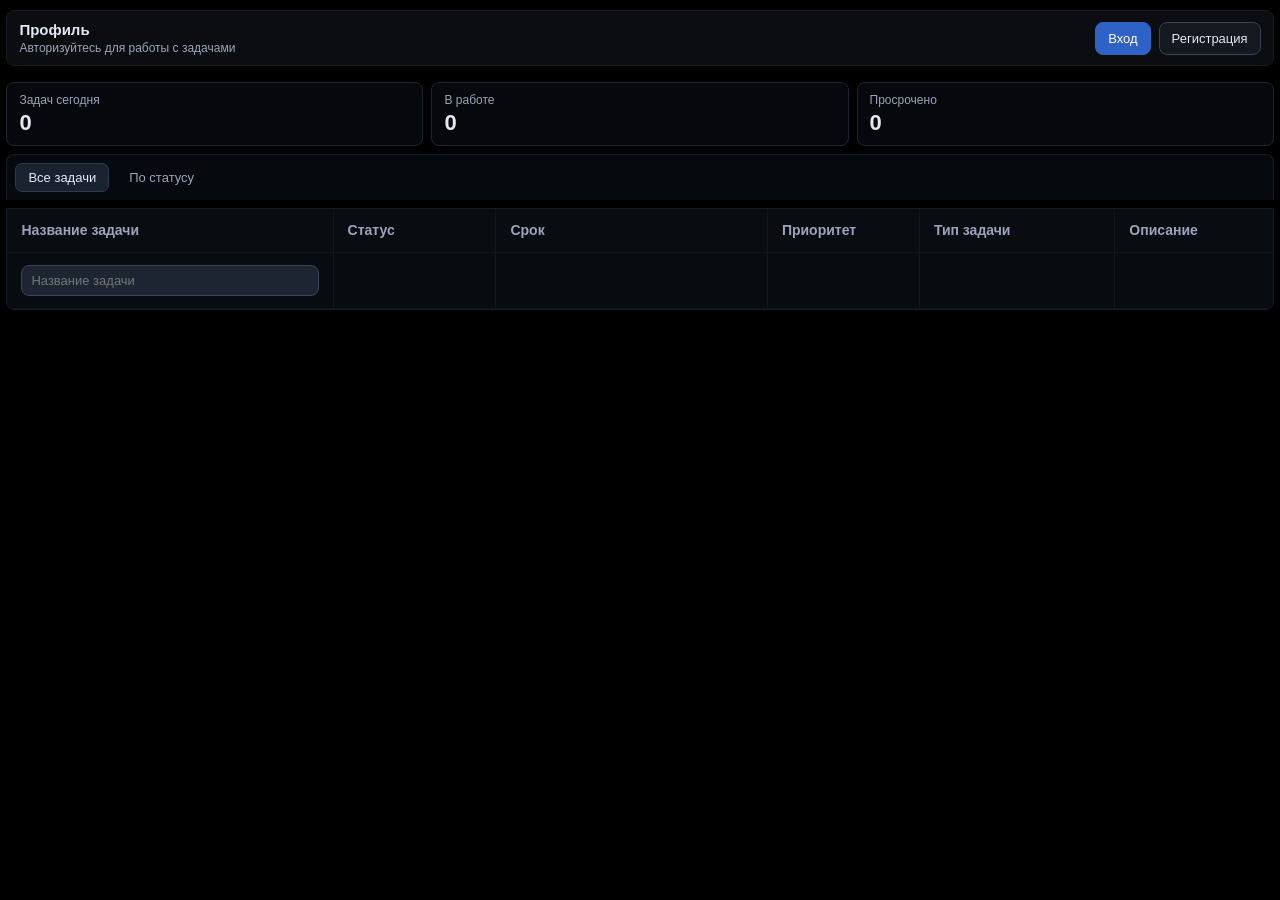
==== app/frontend/index.html @ 1cf3a7f3 "Внесены изменения: 1.Убран столбец с оценкой. 2.Сделан фильтр по статусу задачи. 3.Кнопка "Экспорт" " ====
<!doctype html>
<html lang="ru">
<head>
  <meta charset="UTF-8">
  <meta name="viewport" content="width=device-width, initial-scale=1.0">
  <title>TaskNotify</title>
  <link rel="stylesheet" href="./styles.css">
</head>
<body>
  <div class="workspace">
    <main class="main-content">
      <div class="auth-topbar">
        <div class="auth-title">
          <strong>Профиль</strong>
          <span>Авторизуйтесь для работы с задачами</span>
        </div>
        <div class="auth-actions">
          <button class="btn btn-primary" type="button">Вход</button>
          <button class="btn" type="button">Регистрация</button>
        </div>
      </div>

      <section class="dashboard-strip">
        <article class="stat-card">
          <span>Задач сегодня</span>
          <strong id="tasksTodayCount">0</strong>
        </article>
        <article class="stat-card">
          <span>В работе</span>
          <strong id="inProgressCount">0</strong>
        </article>
        <article class="stat-card">
          <span>Просрочено</span>
          <strong id="overdueCount">0</strong>
        </article>
      </section>

      <header class="views-bar">
        <button class="view-tab active" type="button" data-view="all">Все задачи</button>
        <button id="statusViewTab" class="view-tab" type="button" data-view="status">По статусу</button>
      </header>

      <section id="statusFilterPopover" class="status-filter-popover hidden" aria-label="Фильтр задач по статусу">
        <select id="statusViewSelect" class="status-filter-select" size="3" aria-label="Фильтр по статусу">
          <option value="Не начато">Не начато</option>
          <option value="В процессе">В процессе</option>
          <option value="Выполнено">Выполнено</option>
        </select>
      </section>

      <section class="table-wrap">
        <table class="tasks-table">
          <thead>
            <tr>
              <th>Название задачи</th>
              <th>Статус</th>
              <th>Срок</th>
              <th>Приоритет</th>
              <th>Тип задачи</th>
              <th>Описание</th>
            </tr>
          </thead>
          <tbody>
            <tr class="new-task-row">
              <td>
                <div class="inline-name-cell">
                  <input id="taskNameInput" class="table-input" type="text" placeholder="Название задачи">
                  <button class="btn btn-primary btn-inline-add hidden" id="addTaskBtn" type="button">Добавить</button>
                </div>
              </td>
              <td>
                <button id="taskStatusDisplay" class="cell-display" type="button" aria-label="Выбрать статус задачи">Не начато</button>
                <select id="taskStatusInput" class="table-input is-collapsed" aria-label="Статус задачи">
                  <option value="Не начато" selected>Не начато</option>
                  <option value="В процессе">В процессе</option>
                  <option value="Выполнено">Выполнено</option>
                </select>
              </td>
              <td>
                <button id="taskDeadlineTrigger" class="date-trigger hidden" type="button" data-start="" data-end="">Указать дедлайн</button>
              </td>
              <td>
                <select id="taskPriorityInput" class="table-input hidden" aria-label="Приоритет">
                  <option value="Низкий">Низкий</option>
                  <option value="Средний">Средний</option>
                  <option value="Высокий">Высокий</option>
                </select>
              </td>
              <td>
                <button id="taskTypeDisplay" class="cell-display" type="button" aria-label="Указать тип задачи">Указать тип</button>
                <input id="taskTypeInput" class="table-input is-collapsed" type="text" placeholder="Тип задачи">
              </td>
              <td>
                <textarea id="taskDescriptionInput" class="table-input hidden" placeholder="Описание"></textarea>
              </td>
            </tr>
          </tbody>
        </table>
      </section>

      <section class="date-popover hidden" id="deadlinePopover" aria-label="Deadline picker">
        <h3>Дедлайны задачи</h3>
        <label class="field">
          <span>Начало выполнения</span>
          <input id="startDateInput" type="date">
        </label>
        <label class="field">
          <span>Конец выполнения</span>
          <input id="endDateInput" type="date">
        </label>
        <div class="popover-actions">
          <button class="btn btn-primary" id="saveDatesBtn" type="button">Сохранить</button>
          <button class="btn" id="closePopoverBtn" type="button">Закрыть</button>
        </div>
      </section>
    </main>
  </div>

  <script src="./script.js"></script>
</body>
</html>
---- app/frontend/styles.css ----
:root {
  --bg: #050607;
  --panel: #0b0d10;
  --panel-2: #14181f;
  --line: #171b23;
  --line-soft: #12161d;
  --text: #e2e8f4;
  --muted: #9aa4bb;
}

* {
  box-sizing: border-box;
}

html, body {
  margin: 0;
  min-height: 100%;
  background: #000;
  color: var(--text);
  font-family: Inter, "Segoe UI", Arial, sans-serif;
  color-scheme: dark;
}

.workspace {
  width: min(1700px, 99vw);
  margin: 10px auto;
}

.main-content {
  display: grid;
  gap: 8px;
}

.auth-topbar {
  display: flex;
  justify-content: space-between;
  align-items: center;
  gap: 12px;
  background: var(--panel);
  border: 1px solid var(--line);
  border-radius: 8px;
  padding: 10px 12px;
  margin-bottom: 8px;
}

.dashboard-strip {
  display: grid;
  grid-template-columns: repeat(3, minmax(0, 1fr));
  gap: 8px;
}

.hidden {
  display: none;
}

.stat-card {
  background: #06080c;
  border: 1px solid #1f2530;
  border-radius: 8px;
  padding: 10px 12px;
  display: grid;
  gap: 4px;
}

.stat-card span {
  color: var(--muted);
  font-size: 12px;
}

.stat-card strong {
  font-size: 22px;
  line-height: 1.1;
}

.auth-title {
  display: grid;
  gap: 3px;
}

.auth-title strong {
  font-size: 15px;
}

.auth-title span {
  color: var(--muted);
  font-size: 12px;
}

.auth-actions {
  display: flex;
  gap: 8px;
}

.btn {
  border-radius: 8px;
  border: 1px solid #394257;
  background: var(--panel-2);
  color: var(--text);
  padding: 8px 12px;
  font-size: 13px;
  cursor: pointer;
}

.btn-primary {
  border-color: #2f62c6;
  background: #2f62c6;
  color: #fff;
}

.views-bar {
  display: flex;
  gap: 7px;
  padding: 8px;
  border: 1px solid var(--line);
  border-bottom: none;
  background: #06090d;
  border-radius: 8px 8px 0 0;
}

.view-tab {
  border: 1px solid transparent;
  background: transparent;
  color: var(--muted);
  border-radius: 7px;
  padding: 6px 12px;
  font-size: 13px;
  cursor: pointer;
}

.view-tab.active {
  color: var(--text);
  background: #1a2230;
  border-color: #2d3a50;
}

.status-filter-popover {
  position: absolute;
  width: 170px;
  background: #151b25;
  border: 1px solid #303749;
  border-radius: 8px;
  box-shadow: 0 10px 24px rgba(0, 0, 0, 0.45);
  padding: 8px;
  z-index: 18;
}

.status-filter-select {
  width: 100%;
  border: 1px solid #3b4459;
  border-radius: 7px;
  padding: 5px 8px;
  background: #212836;
  color: var(--text);
  font-size: 12px;
}

.table-wrap {
  overflow-x: auto;
  border: 1px solid var(--line);
  border-radius: 0 0 8px 8px;
  background: #06080b;
}

.tasks-table {
  width: 100%;
  min-width: 1520px;
  border-collapse: collapse;
}

.tasks-table th,
.tasks-table td {
  border-right: 1px solid var(--line-soft);
  border-bottom: 1px solid var(--line-soft);
  padding: 12px 14px;
  font-size: 14px;
  line-height: 1.35;
  white-space: nowrap;
  text-align: left;
}

.tasks-table th {
  color: var(--muted);
  font-size: 14px;
  font-weight: 600;
  background: #090c11;
}

.cell-input,
.cell-select,
.cell-textarea {
  width: 100%;
  border: 1px solid #3b4459;
  border-radius: 8px;
  padding: 7px 9px;
  background: #1d2533;
  color: var(--text);
  font-size: 13px;
}

.cell-textarea {
  resize: vertical;
  min-height: 64px;
}

.tasks-table th:last-child,
.tasks-table td:last-child {
  border-right: none;
}

.tasks-table tbody td {
  background: #080b10;
}

.tasks-table tbody tr:hover td {
  background: #0d121a;
}

.tasks-table td:nth-child(1) { width: 300px; }
.tasks-table td:nth-child(2) { width: 150px; }
.tasks-table td:nth-child(3) { width: 250px; }
.tasks-table td:nth-child(4) { width: 140px; }
.tasks-table td:nth-child(5) { width: 180px; }
.tasks-table td:nth-child(6) { width: 380px; max-width: 380px; overflow: hidden; text-overflow: ellipsis; }

.new-task-row td {
  background: #0b1119;
}

/* Compact add-row until task title is typed. */
.new-task-row.is-compact td:not(:first-child) {
  padding-top: 0;
  padding-bottom: 0;
}

.new-task-row.is-compact td:not(:first-child) > * {
  display: none !important;
}

.table-input {
  width: 100%;
  border: 1px solid #3b4459;
  border-radius: 8px;
  padding: 7px 9px;
  background: #1d2533;
  color: var(--text);
  font-size: 13px;
}

.table-input.is-collapsed {
  display: none;
}

.cell-display {
  width: 100%;
  text-align: left;
  border: 1px dashed #3b4459;
  border-radius: 8px;
  padding: 7px 9px;
  background: #0f1420;
  color: var(--muted);
  font-size: 13px;
  cursor: pointer;
}

.cell-display.has-value {
  border-style: solid;
  background: #121a27;
  color: var(--text);
}

.inline-name-cell {
  display: flex;
  gap: 8px;
  align-items: center;
}

.task-title-wrap {
  display: flex;
  gap: 10px;
  align-items: center;
  justify-content: space-between;
}

.btn-danger {
  border-color: #7a2b2b;
  background: #3a1818;
  color: #ffd7d7;
}

.btn-inline-delete {
  white-space: nowrap;
  padding: 7px 10px;
}

/* Hide delete action until user intent (hover/focus). */
.delete-task-btn {
  opacity: 0;
  pointer-events: none;
  transform: translateY(1px);
  transition: opacity 120ms ease, transform 120ms ease;
}

.tasks-table tbody tr:hover .delete-task-btn,
.tasks-table tbody tr:focus-within .delete-task-btn {
  opacity: 1;
  pointer-events: auto;
  transform: translateY(0);
}


.inline-date-inputs {
  display: grid;
  grid-template-columns: 1fr 1fr;
  gap: 6px;
}

.btn-inline-add {
  white-space: nowrap;
  padding: 7px 10px;
}

.pill {
  display: inline-block;
  border-radius: 999px;
  padding: 3px 11px;
  font-size: 12px;
  border: 1px solid transparent;
}

.done { color: #8dddb9; background: #1b3a30; }
.progress { color: #9bc7ff; background: #1e3654; }
.neutral { color: #c6ccda; background: #2b303a; }
.danger { color: #ffc0c0; background: #4c2626; }
.amber { color: #f9de96; background: #4b3d22; }
.violet { color: #efc6f6; background: #4a2a51; }
.mint { color: #99e4d3; background: #1f4a45; }
.mint-outline { color: #8ad7c4; background: #1a3431; border-color: #2d6459; }

.date-trigger {
  border: none;
  background: transparent;
  color: #9fc0ff;
  padding: 0;
  font: inherit;
  cursor: pointer;
  text-decoration: underline;
  text-underline-offset: 3px;
}

.date-popover {
  position: absolute;
  width: 340px;
  background: #171c26;
  border: 1px solid #303749;
  border-radius: 10px;
  box-shadow: 0 16px 30px rgba(0, 0, 0, 0.55);
  padding: 12px;
  z-index: 20;
}

.date-popover.hidden {
  display: none;
}

.date-popover h3 {
  margin: 0 0 12px;
  font-size: 15px;
}

.field {
  display: grid;
  gap: 7px;
  margin-bottom: 11px;
}

.field span {
  color: var(--muted);
  font-size: 12px;
}

.field input,
.field select,
.field textarea {
  width: 100%;
  border: 1px solid #3b4459;
  border-radius: 8px;
  padding: 8px 10px;
  background: #212836;
  color: var(--text);
  font-size: 13px;
}

.field textarea {
  resize: vertical;
  min-height: 72px;
}

.popover-actions {
  display: flex;
  gap: 8px;
  justify-content: flex-end;
}

@media (max-width: 1080px) {
  .auth-topbar {
    flex-wrap: wrap;
  }

  .dashboard-strip {
    grid-template-columns: repeat(2, minmax(0, 1fr));
  }

  .inline-date-inputs {
    grid-template-columns: 1fr;
  }

  .date-popover {
    position: fixed;
    inset: auto 12px 12px 12px;
    width: auto;
  }
}
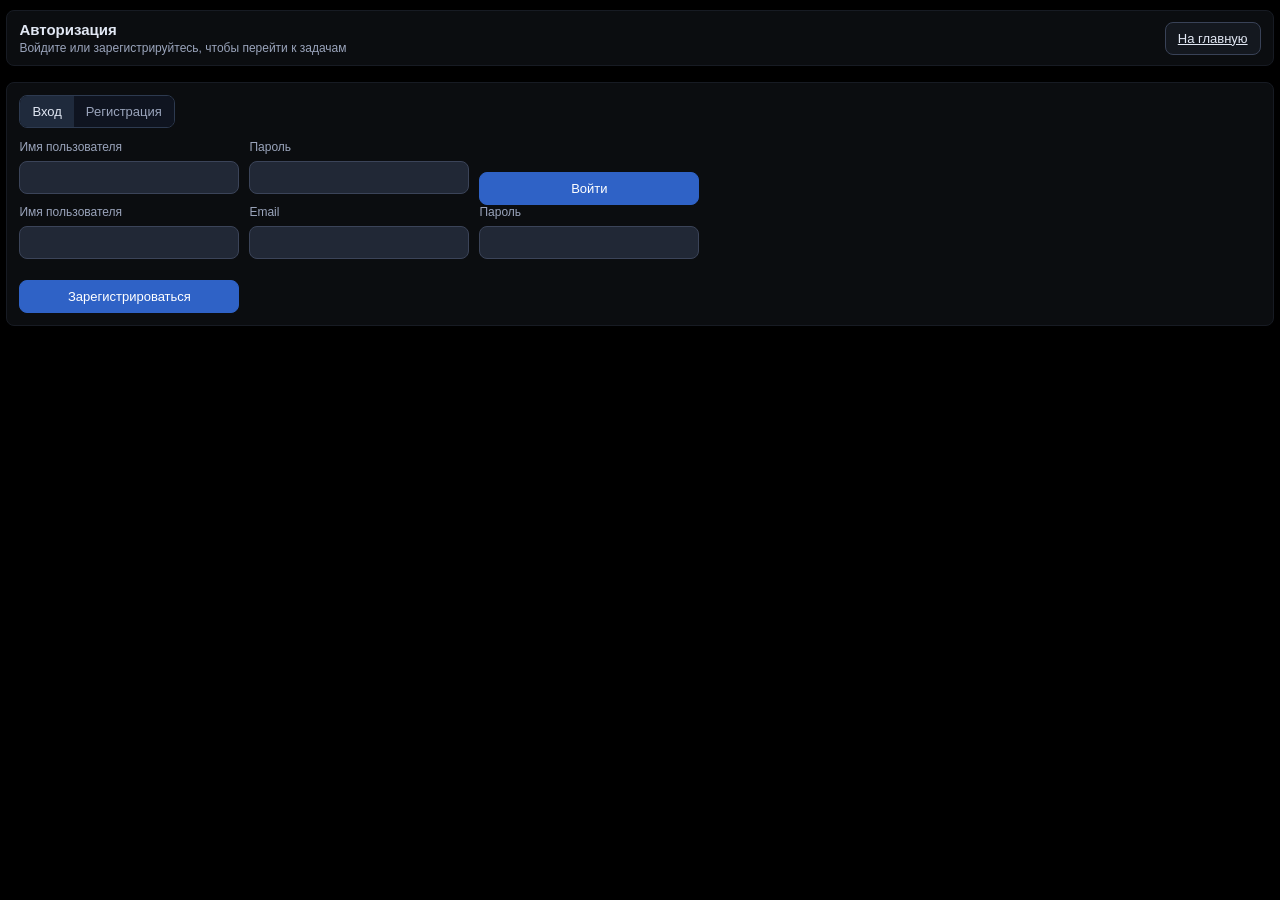
==== commit 9481695b: "temp" ====
--- a/app/frontend/index.html
+++ b/app/frontend/index.html
@@ -11,12 +11,12 @@
     <main class="main-content">
       <div class="auth-topbar">
         <div class="auth-title">
-          <strong>Профиль</strong>
-          <span>Авторизуйтесь для работы с задачами</span>
+          <strong id="authHeaderTitle">Профиль</strong>
+          <span id="authHeaderSubtitle">Загрузка профиля...</span>
         </div>
         <div class="auth-actions">
-          <button class="btn btn-primary" type="button">Вход</button>
-          <button class="btn" type="button">Регистрация</button>
+          <a class="btn hidden" id="goAuthLink" href="./auth.html">Вход / регистрация</a>
+          <button id="logoutBtn" class="btn btn-danger" type="button">Выйти</button>
         </div>
       </div>
 
--- a/app/frontend/styles.css
+++ b/app/frontend/styles.css
@@ -89,6 +89,56 @@
 .auth-actions {
   display: flex;
   gap: 8px;
+}
+
+.auth-panel {
+  background: var(--panel);
+  border: 1px solid var(--line);
+  border-radius: 8px;
+  padding: 12px;
+}
+
+.auth-switch {
+  display: inline-flex;
+  border: 1px solid #2d3a50;
+  border-radius: 8px;
+  overflow: hidden;
+  margin-bottom: 12px;
+}
+
+.auth-switch-btn {
+  border: none;
+  background: #0f1420;
+  color: var(--muted);
+  padding: 8px 12px;
+  font-size: 13px;
+  cursor: pointer;
+}
+
+.auth-switch-btn.active {
+  background: #1f2a3c;
+  color: var(--text);
+}
+
+.auth-form {
+  display: grid;
+  grid-template-columns: repeat(3, minmax(0, 220px));
+  gap: 10px;
+  align-items: end;
+}
+
+.auth-feedback {
+  margin: 10px 0 0;
+  font-size: 12px;
+  color: var(--muted);
+}
+
+.auth-feedback.error {
+  color: #ffb8b8;
+}
+
+.auth-feedback.success {
+  color: #9fe6c2;
 }
 
 .btn {
@@ -410,6 +460,10 @@
     grid-template-columns: repeat(2, minmax(0, 1fr));
   }
 
+  .auth-form {
+    grid-template-columns: 1fr;
+  }
+
   .inline-date-inputs {
     grid-template-columns: 1fr;
   }
